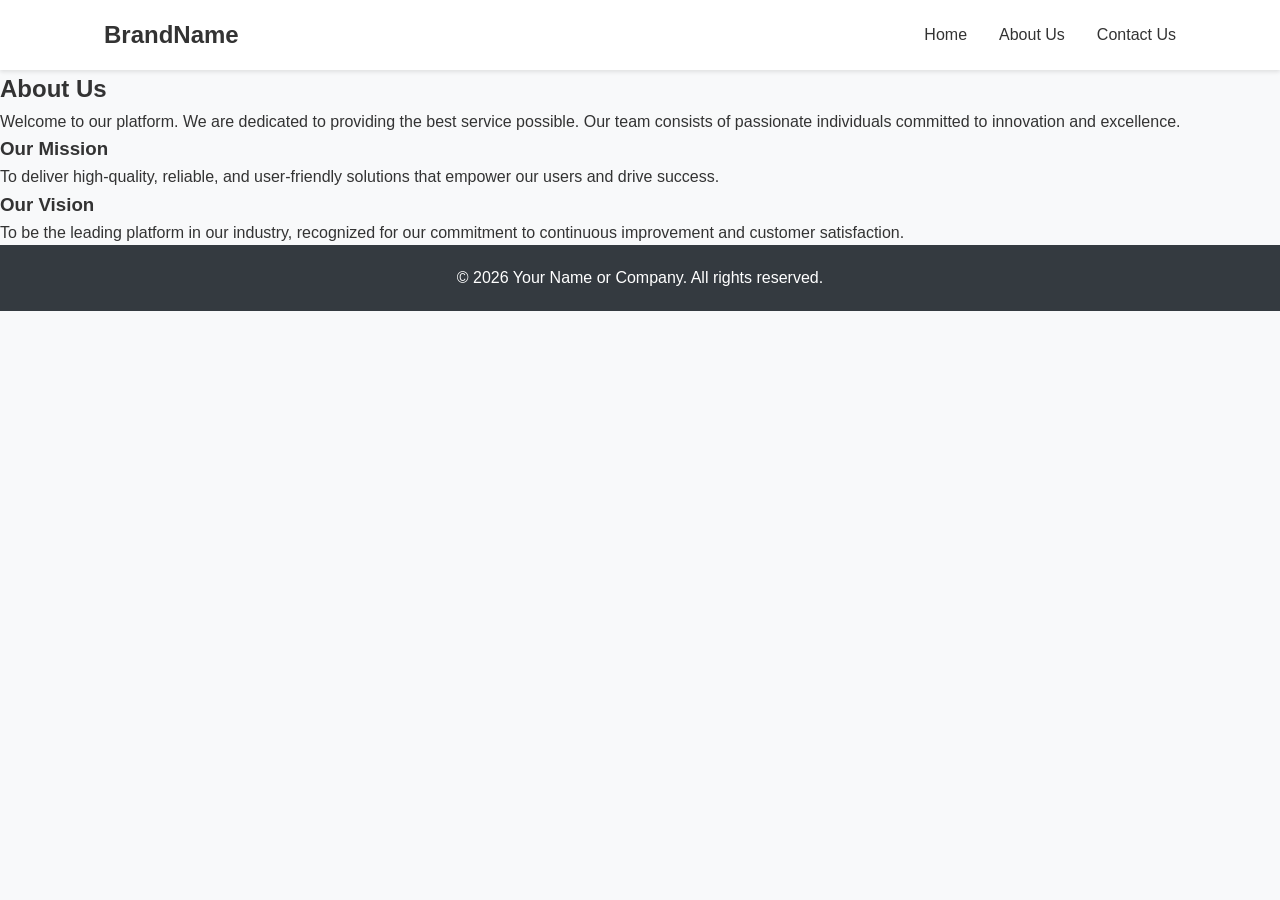
==== about.html @ 6e9d2939 "adding in pages contact us and about us" ====
<!DOCTYPE html>
<html lang="en">

<head>
    <meta charset="UTF-8">
    <meta name="viewport" content="width=device-width, initial-scale=1.0">
    <title>About Us - My Project</title>
    <link rel="stylesheet" href="style.css">
</head>

<body>

    <header class="header">
        <nav class="navbar">
            <h1 class="logo">BrandName</h1>
            <ul class="nav-links">
                <li><a href="index.html">Home</a></li>
                <li><a href="about.html">About Us</a></li>
                <li><a href="contact.html">Contact Us</a></li>
            </ul>
        </nav>
    </header>

    <main class="main-content">
        <section class="page-section">
            <div class="container">
                <h2>About Us</h2>
                <p>Welcome to our platform. We are dedicated to providing the best service possible. Our team consists
                    of passionate individuals committed to innovation and excellence.</p>

                <div class="about-grid">
                    <div class="about-card">
                        <h3>Our Mission</h3>
                        <p>To deliver high-quality, reliable, and user-friendly solutions that empower our users and
                            drive success.</p>
                    </div>
                    <div class="about-card">
                        <h3>Our Vision</h3>
                        <p>To be the leading platform in our industry, recognized for our commitment to continuous
                            improvement and customer satisfaction.</p>
                    </div>
                </div>
            </div>
        </section>
    </main>

    <footer class="footer">
        <p>&copy; 2026 Your Name or Company. All rights reserved.</p>
    </footer>

    <script src="script.js"></script>
</body>

</html>
---- style.css ----
/* --- CSS Reset --- */
* {
    margin: 0;
    padding: 0;
    box-sizing: border-box;
    font-family: 'Segoe UI', Tahoma, Geneva, Verdana, sans-serif;
}

body {
    background-color: #f8f9fa;
    color: #333;
    line-height: 1.6;
}

/* --- Typography & Layout --- */
.header {
    background-color: #ffffff;
    box-shadow: 0 2px 4px rgba(0, 0, 0, 0.1);
    position: sticky;
    top: 0;
    z-index: 100;
}

.navbar {
    display: flex;
    justify-content: space-between;
    align-items: center;
    padding: 1rem 5%;
    max-width: 1200px;
    margin: 0 auto;
}

.nav-links {
    list-style: none;
    display: flex;
    gap: 2rem;
}

.nav-links a {
    text-decoration: none;
    color: #333;
    font-weight: 500;
    transition: color 0.3s ease;
}

.nav-links a:hover {
    color: #007bff;
}

.hero {
    text-align: center;
    padding: 100px 20px;
    background-color: #e9ecef;
    min-height: 60vh;
    display: flex;
    flex-direction: column;
    justify-content: center;
    align-items: center;
}

.hero h2 {
    font-size: 2.5rem;
    margin-bottom: 1rem;
}

.cta-button {
    margin-top: 1.5rem;
    padding: 10px 25px;
    background-color: #007bff;
    color: white;
    border: none;
    border-radius: 5px;
    font-size: 1rem;
    cursor: pointer;
    transition: background-color 0.3s ease;
}

.cta-button:hover {
    background-color: #0056b3;
}

.footer {
    text-align: center;
    padding: 20px;
    background-color: #343a40;
    color: white;
    margin-top: auto;
}
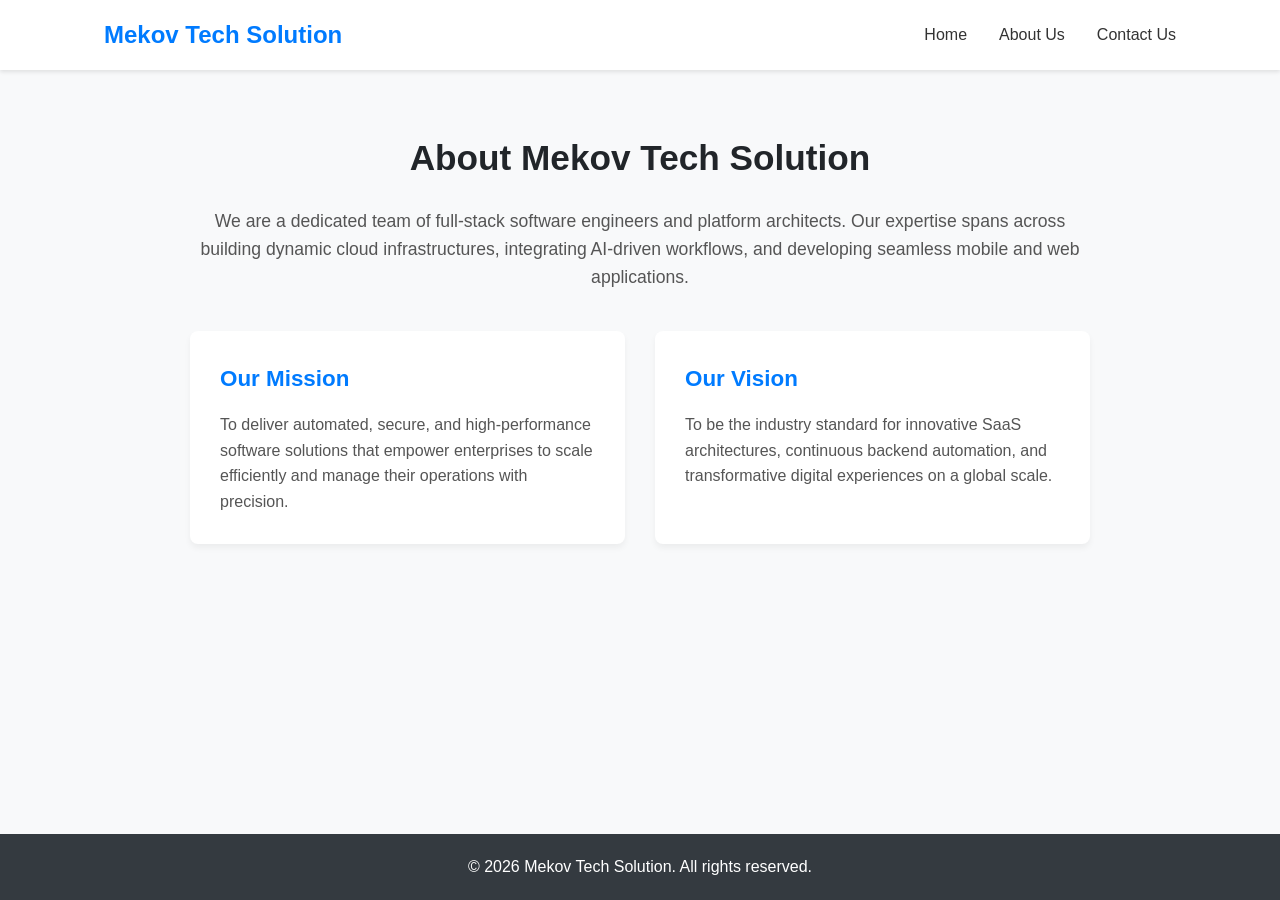
==== commit 374bb43a: "feat: Update website content" ====
--- a/about.html
+++ b/about.html
@@ -4,7 +4,7 @@
 <head>
     <meta charset="UTF-8">
     <meta name="viewport" content="width=device-width, initial-scale=1.0">
-    <title>About Us - My Project</title>
+    <title>About Us - Mekov Tech Solution</title>
     <link rel="stylesheet" href="style.css">
 </head>
 
@@ -12,7 +12,7 @@
 
     <header class="header">
         <nav class="navbar">
-            <h1 class="logo">BrandName</h1>
+            <h1 class="logo">Mekov Tech Solution</h1>
             <ul class="nav-links">
                 <li><a href="index.html">Home</a></li>
                 <li><a href="about.html">About Us</a></li>
@@ -24,20 +24,21 @@
     <main class="main-content">
         <section class="page-section">
             <div class="container">
-                <h2>About Us</h2>
-                <p>Welcome to our platform. We are dedicated to providing the best service possible. Our team consists
-                    of passionate individuals committed to innovation and excellence.</p>
+                <h2>About Mekov Tech Solution</h2>
+                <p>We are a dedicated team of full-stack software engineers and platform architects. Our expertise spans
+                    across building dynamic cloud infrastructures, integrating AI-driven workflows, and developing
+                    seamless mobile and web applications.</p>
 
                 <div class="about-grid">
                     <div class="about-card">
                         <h3>Our Mission</h3>
-                        <p>To deliver high-quality, reliable, and user-friendly solutions that empower our users and
-                            drive success.</p>
+                        <p>To deliver automated, secure, and high-performance software solutions that empower
+                            enterprises to scale efficiently and manage their operations with precision.</p>
                     </div>
                     <div class="about-card">
                         <h3>Our Vision</h3>
-                        <p>To be the leading platform in our industry, recognized for our commitment to continuous
-                            improvement and customer satisfaction.</p>
+                        <p>To be the industry standard for innovative SaaS architectures, continuous backend automation,
+                            and transformative digital experiences on a global scale.</p>
                     </div>
                 </div>
             </div>
@@ -45,7 +46,7 @@
     </main>
 
     <footer class="footer">
-        <p>&copy; 2026 Your Name or Company. All rights reserved.</p>
+        <p>&copy; 2026 Mekov Tech Solution. All rights reserved.</p>
     </footer>
 
     <script src="script.js"></script>
--- a/style.css
+++ b/style.css
@@ -10,6 +10,9 @@
     background-color: #f8f9fa;
     color: #333;
     line-height: 1.6;
+    display: flex;
+    flex-direction: column;
+    min-height: 100vh;
 }
 
 /* --- Typography & Layout --- */
@@ -30,6 +33,11 @@
     margin: 0 auto;
 }
 
+.logo {
+    color: #007bff;
+    font-weight: 700;
+}
+
 .nav-links {
     list-style: none;
     display: flex;
@@ -47,6 +55,10 @@
     color: #007bff;
 }
 
+.main-content {
+    flex: 1;
+}
+
 .hero {
     text-align: center;
     padding: 100px 20px;
@@ -61,17 +73,26 @@
 .hero h2 {
     font-size: 2.5rem;
     margin-bottom: 1rem;
+    color: #212529;
+}
+
+.hero p {
+    font-size: 1.1rem;
+    max-width: 700px;
+    margin: 0 auto;
+    color: #555;
 }
 
 .cta-button {
     margin-top: 1.5rem;
-    padding: 10px 25px;
+    padding: 12px 25px;
     background-color: #007bff;
     color: white;
     border: none;
     border-radius: 5px;
     font-size: 1rem;
     cursor: pointer;
+    font-weight: bold;
     transition: background-color 0.3s ease;
 }
 
@@ -79,10 +100,120 @@
     background-color: #0056b3;
 }
 
+/* --- General Page Sections (About & Contact) --- */
+.page-section {
+    padding: 60px 20px;
+}
+
+.container {
+    max-width: 900px;
+    margin: 0 auto;
+    text-align: center;
+}
+
+.container h2 {
+    font-size: 2.2rem;
+    margin-bottom: 20px;
+    color: #212529;
+}
+
+.container p {
+    font-size: 1.1rem;
+    color: #555;
+    margin-bottom: 40px;
+}
+
+/* --- About Us Styles --- */
+.about-grid {
+    display: grid;
+    grid-template-columns: repeat(auto-fit, minmax(300px, 1fr));
+    gap: 30px;
+    margin-top: 40px;
+}
+
+.about-card {
+    background: #ffffff;
+    padding: 30px;
+    border-radius: 8px;
+    box-shadow: 0 4px 6px rgba(0, 0, 0, 0.05);
+    text-align: left;
+}
+
+.about-card h3 {
+    color: #007bff;
+    margin-bottom: 15px;
+    font-size: 1.4rem;
+}
+
+.about-card p {
+    margin-bottom: 0;
+    font-size: 1rem;
+}
+
+/* --- Contact Us Form Styles --- */
+.contact-container {
+    max-width: 600px;
+}
+
+.contact-form {
+    background: #ffffff;
+    padding: 40px;
+    border-radius: 8px;
+    box-shadow: 0 4px 6px rgba(0, 0, 0, 0.05);
+    text-align: left;
+}
+
+.form-group {
+    margin-bottom: 20px;
+}
+
+.form-group label {
+    display: block;
+    margin-bottom: 8px;
+    font-weight: 500;
+    color: #333;
+}
+
+.form-control {
+    width: 100%;
+    padding: 12px;
+    border: 1px solid #ced4da;
+    border-radius: 4px;
+    font-size: 1rem;
+    transition: border-color 0.3s ease;
+}
+
+.form-control:focus {
+    outline: none;
+    border-color: #007bff;
+    box-shadow: 0 0 0 3px rgba(0, 123, 255, 0.25);
+}
+
+textarea.form-control {
+    resize: vertical;
+}
+
+.contact-form .cta-button {
+    width: 100%;
+    margin-top: 10px;
+}
+
+/* --- Footer --- */
 .footer {
     text-align: center;
     padding: 20px;
     background-color: #343a40;
     color: white;
-    margin-top: auto;
+    width: 100%;
+}
+
+/* --- Responsive Layout --- */
+@media (max-width: 768px) {
+    .nav-links {
+        gap: 1rem;
+    }
+
+    .hero h2 {
+        font-size: 2rem;
+    }
 }
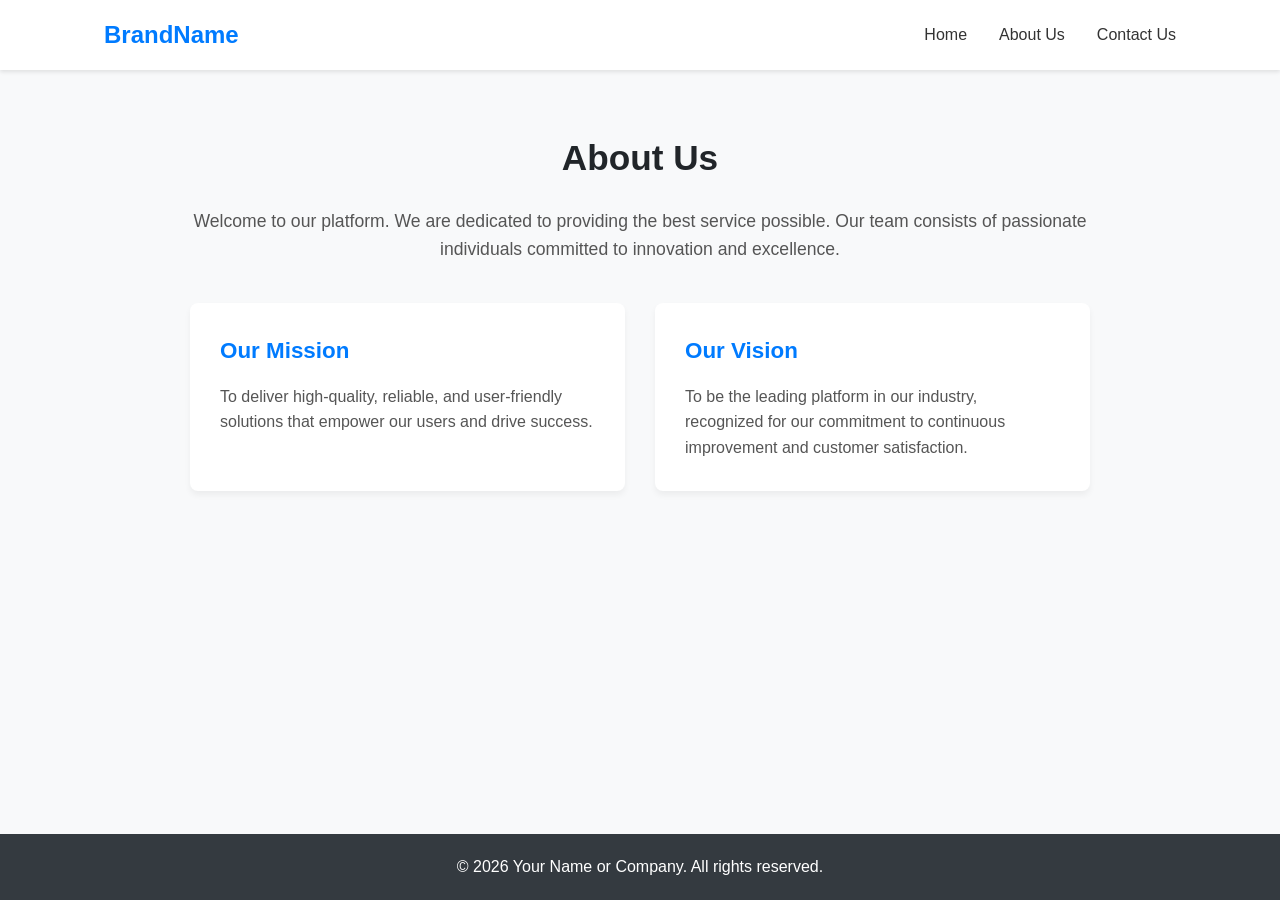
==== commit 6ea109af: "Merge branch 'add-pages' with conflicts resolved" ====
--- a/about.html
+++ b/about.html
@@ -4,7 +4,7 @@
 <head>
     <meta charset="UTF-8">
     <meta name="viewport" content="width=device-width, initial-scale=1.0">
-    <title>About Us - Mekov Tech Solution</title>
+    <title>About Us - My Project</title>
     <link rel="stylesheet" href="style.css">
 </head>
 
@@ -12,7 +12,7 @@
 
     <header class="header">
         <nav class="navbar">
-            <h1 class="logo">Mekov Tech Solution</h1>
+            <h1 class="logo">BrandName</h1>
             <ul class="nav-links">
                 <li><a href="index.html">Home</a></li>
                 <li><a href="about.html">About Us</a></li>
@@ -24,21 +24,20 @@
     <main class="main-content">
         <section class="page-section">
             <div class="container">
-                <h2>About Mekov Tech Solution</h2>
-                <p>We are a dedicated team of full-stack software engineers and platform architects. Our expertise spans
-                    across building dynamic cloud infrastructures, integrating AI-driven workflows, and developing
-                    seamless mobile and web applications.</p>
+                <h2>About Us</h2>
+                <p>Welcome to our platform. We are dedicated to providing the best service possible. Our team consists
+                    of passionate individuals committed to innovation and excellence.</p>
 
                 <div class="about-grid">
                     <div class="about-card">
                         <h3>Our Mission</h3>
-                        <p>To deliver automated, secure, and high-performance software solutions that empower
-                            enterprises to scale efficiently and manage their operations with precision.</p>
+                        <p>To deliver high-quality, reliable, and user-friendly solutions that empower our users and
+                            drive success.</p>
                     </div>
                     <div class="about-card">
                         <h3>Our Vision</h3>
-                        <p>To be the industry standard for innovative SaaS architectures, continuous backend automation,
-                            and transformative digital experiences on a global scale.</p>
+                        <p>To be the leading platform in our industry, recognized for our commitment to continuous
+                            improvement and customer satisfaction.</p>
                     </div>
                 </div>
             </div>
@@ -46,7 +45,7 @@
     </main>
 
     <footer class="footer">
-        <p>&copy; 2026 Mekov Tech Solution. All rights reserved.</p>
+        <p>&copy; 2026 Your Name or Company. All rights reserved.</p>
     </footer>
 
     <script src="script.js"></script>
